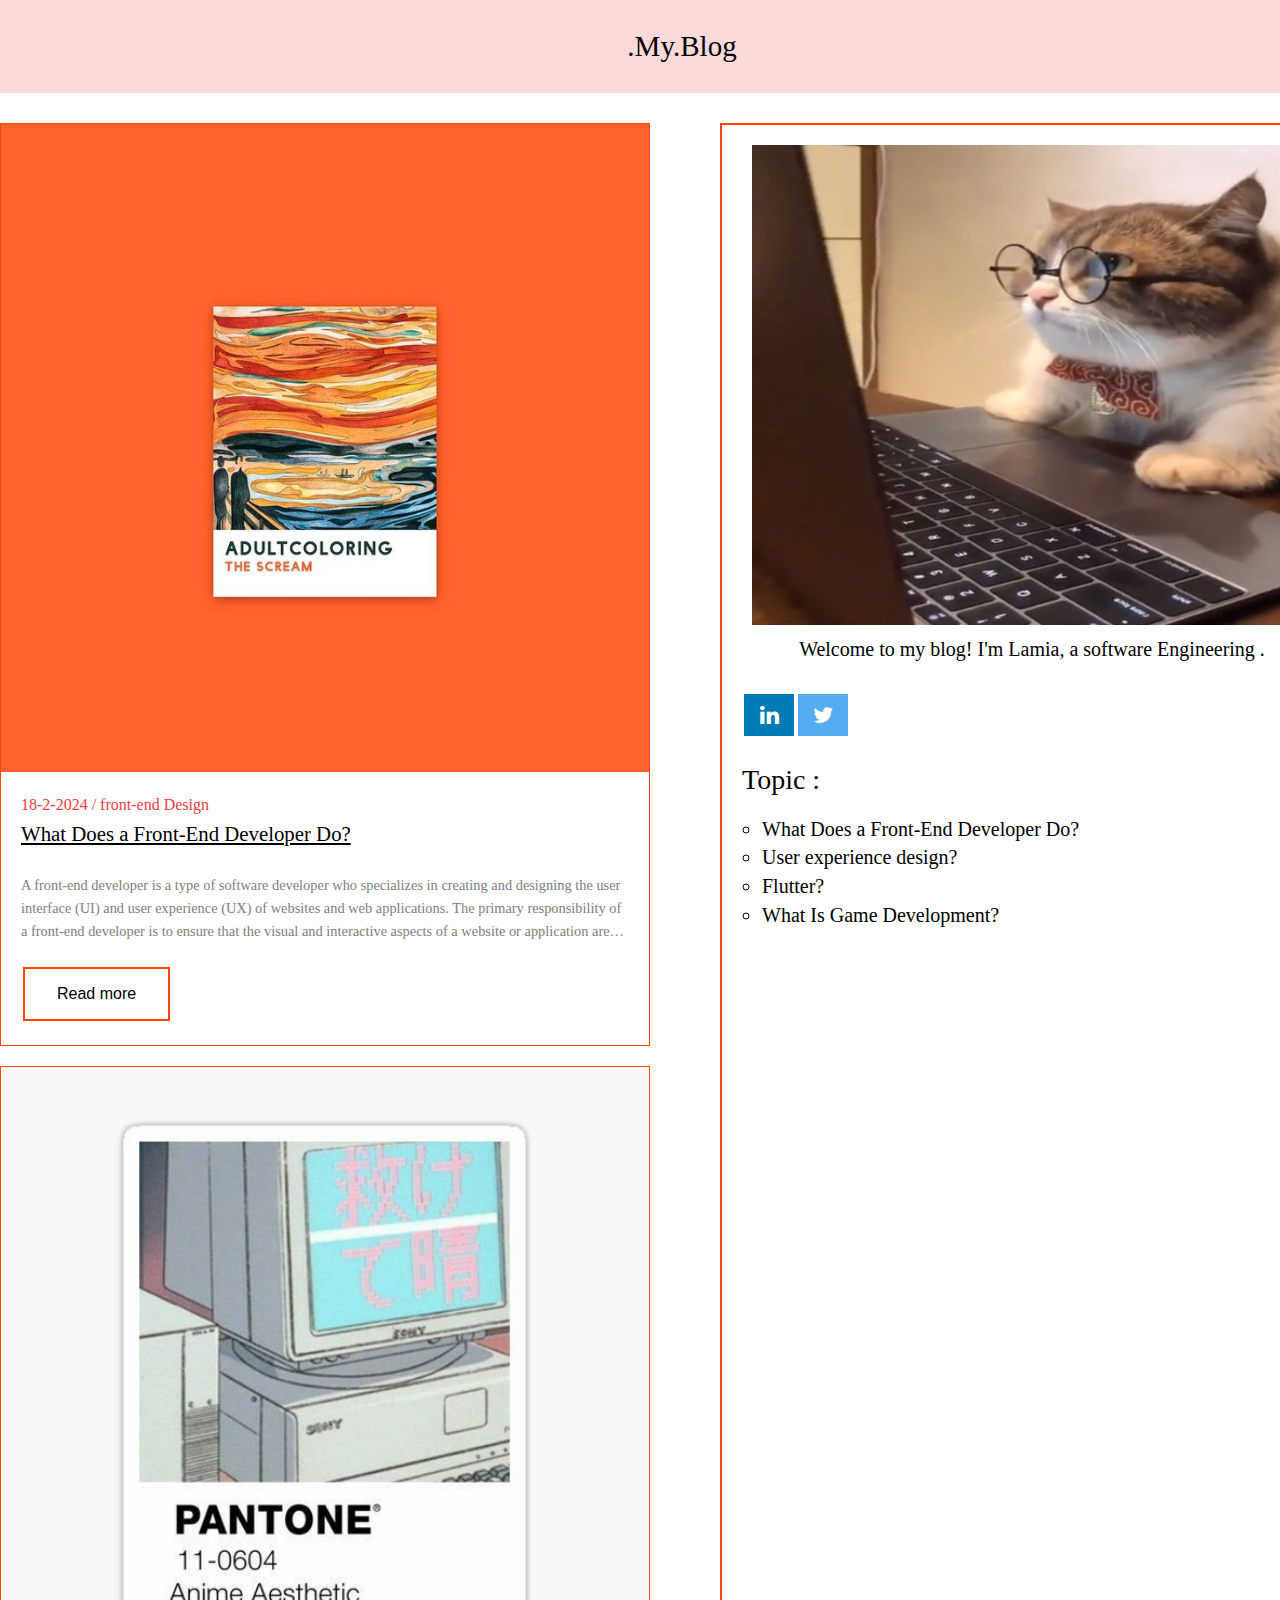
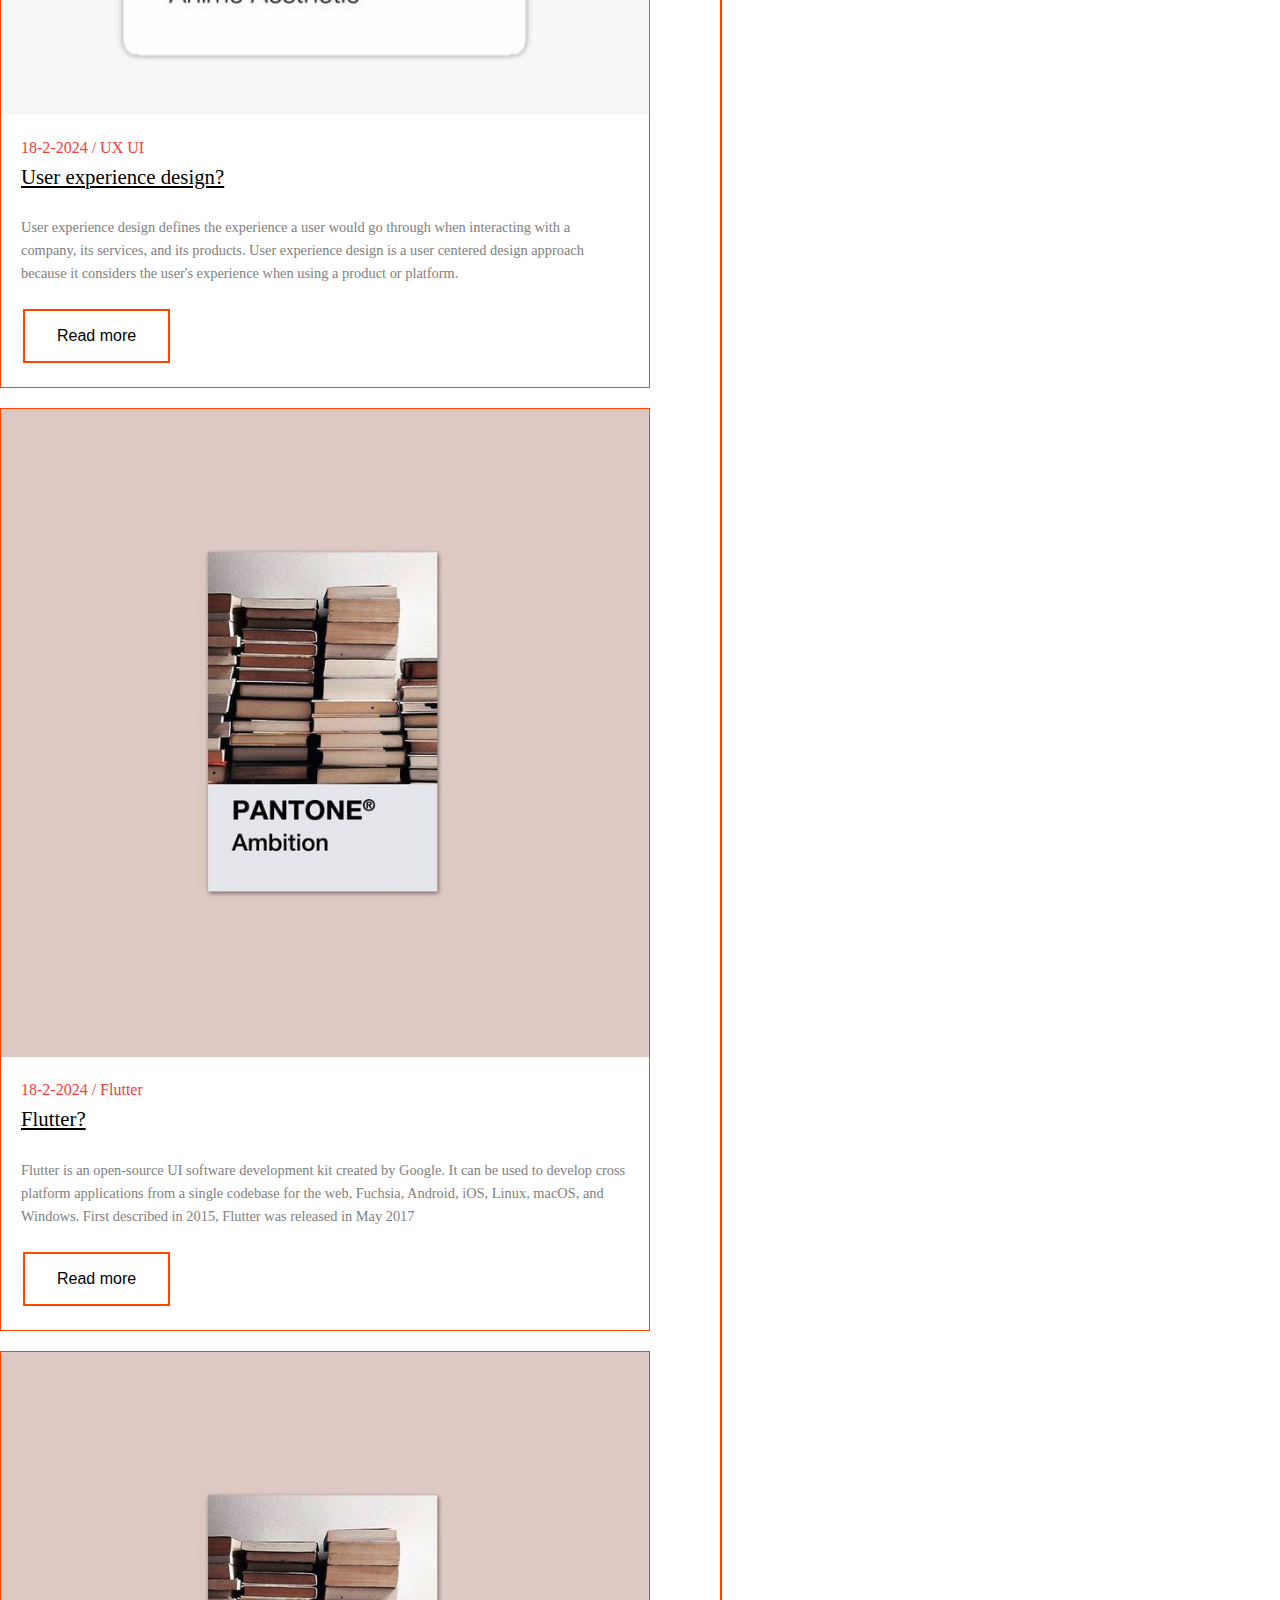
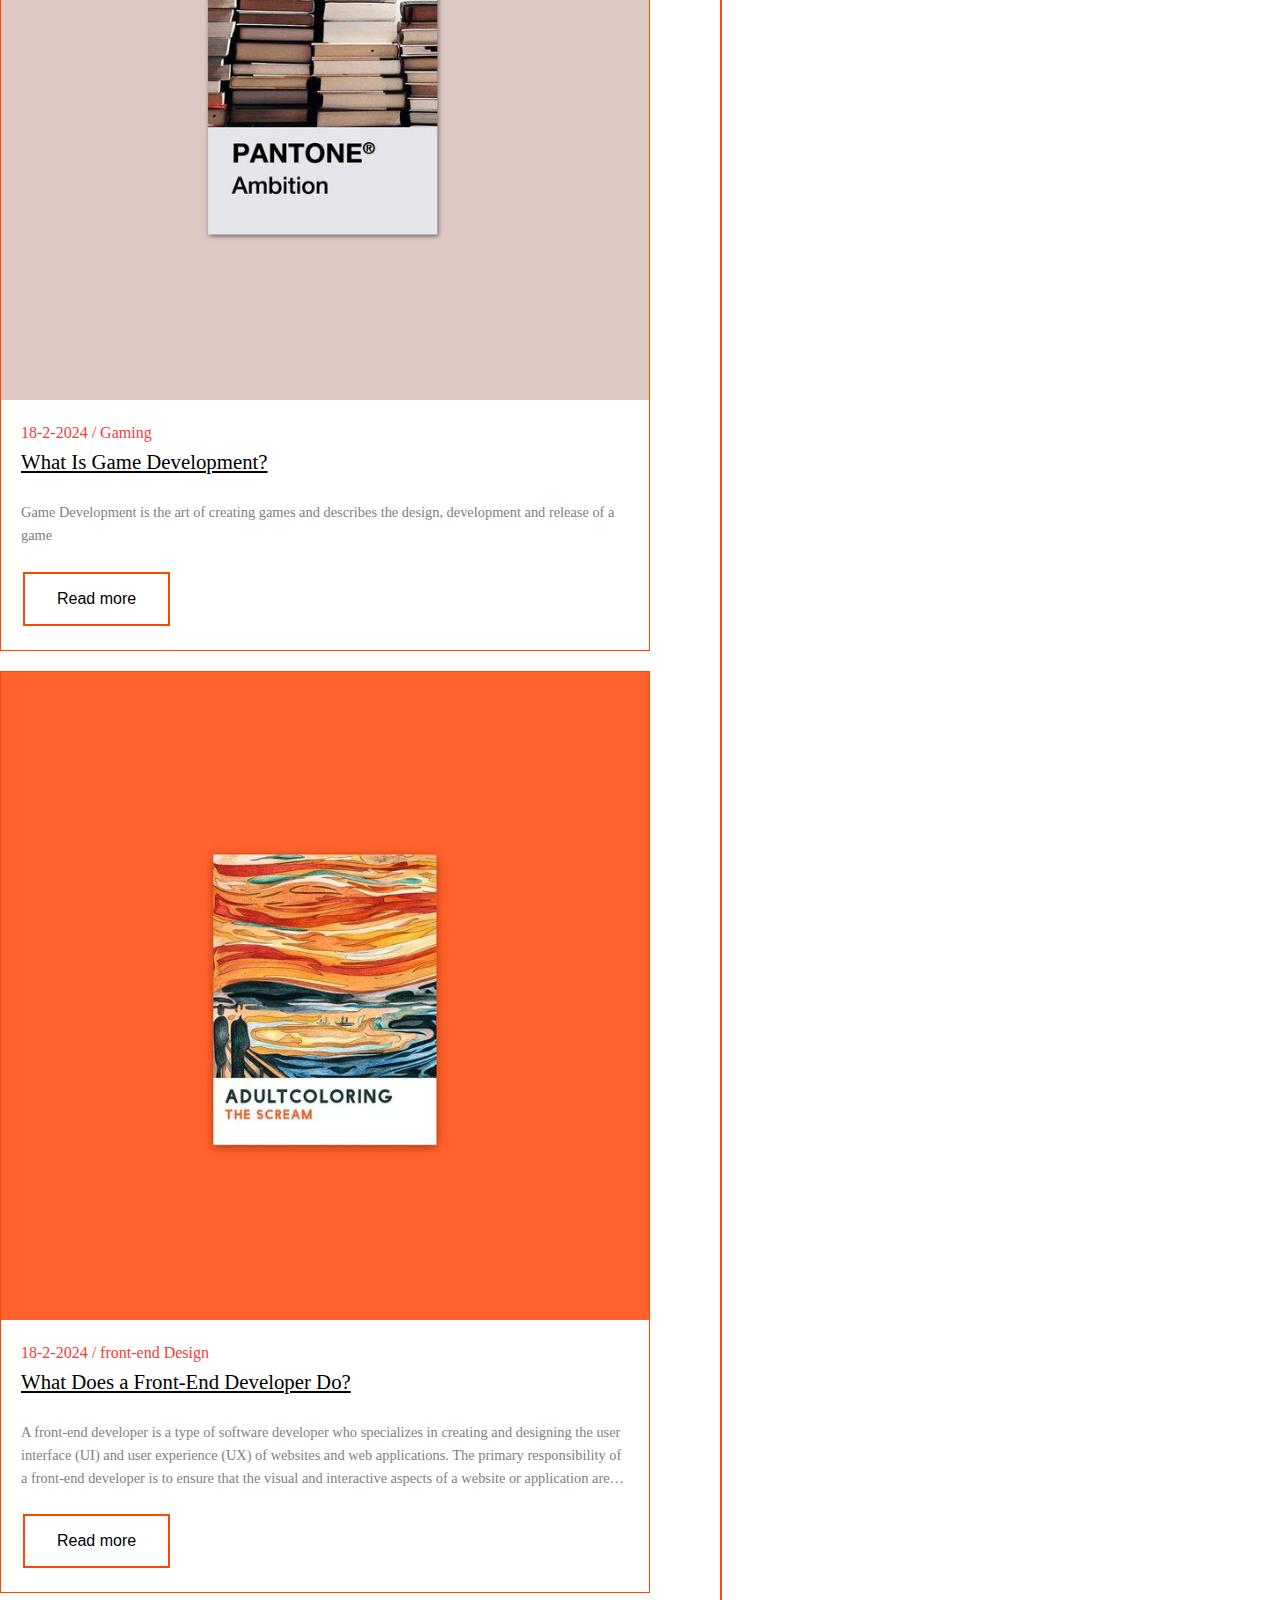
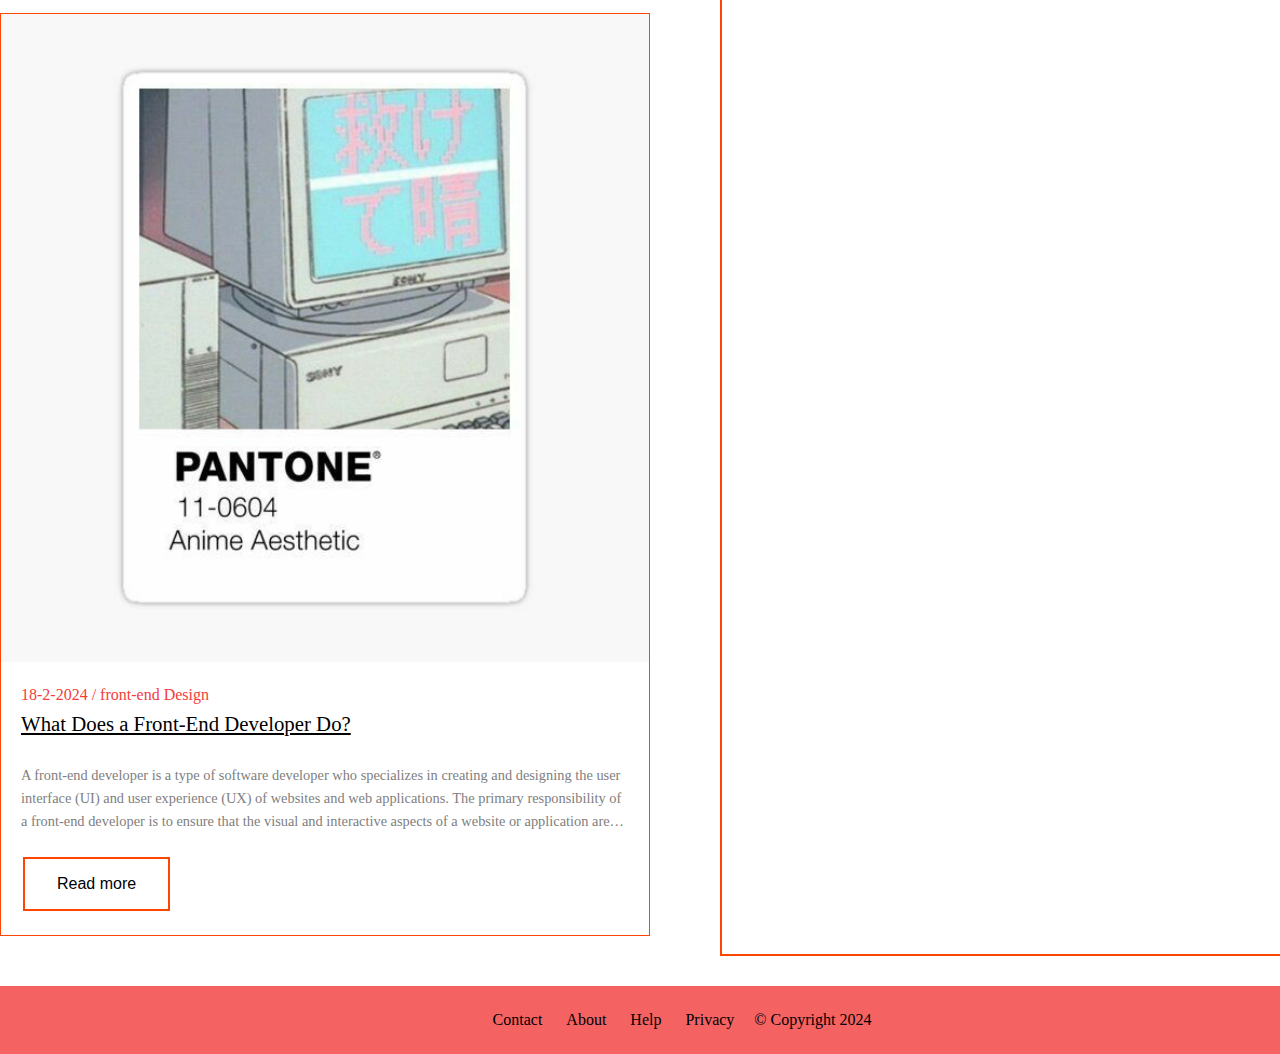
==== index.html @ 6f36d9b8 "Initial commit" ====
<!DOCTYPE html>
<html lang="en">
  <head>
    <meta charset="UTF-8" />
    <meta name="viewport" content="width=device-width, initial-scale=1.0" />

    <title>my personal blog 🚀</title>
    <!-- link css style -->
    <link href="css/style.css" rel="styleSheet" />
    <link rel="preconnect" href="https://fonts.googleapis.com">
<link rel="preconnect" href="https://fonts.gstatic.com" crossorigin>
<link href="https://fonts.googleapis.com/css2?family=Cairo&family=Cairo+Play:wght@200..1000&family=Tajawal&display=swap" rel="stylesheet">
<link rel="stylesheet" href="https://cdnjs.cloudflare.com/ajax/libs/font-awesome/4.7.0/css/font-awesome.min.css">
  </head>
  <body>
 
</style>
</head>
<body>
  <div class="container-hero">
    <header class="header">
      <h1> .My.Blog</h1>
  </header>

  <!-- menu sidenar -->
  <aside class="sidebar">
    <div class="author-info">
        <img src="img/img-author.jpeg" alt="author-img">

        <p >Welcome to my blog! I'm Lamia, a software Engineering .</p>
    </div>
    <ul class="social-menu">
      <li><a href="#" class="fa fa-linkedin"></a></li>
      <li><a href="#" class="fa fa-twitter"></a></li>
     
    </ul>
    <p class="topic">Topic :</p>
<ul class="list-topic">
  <li>What Does a Front-End Developer Do?</li>
  <li>User experience design?</li>
  <li>Flutter?</li>
  <li>What Is Game Development?</li>
</ul>


</aside>
  
<!-- left side > last of blog card -->
    <div class="blog-containr">
      <!-- blog-box-1-->
      <div class="blog-box">
        <!-- img -->
        <div class="blog-img">
          <img src="img/img.jpeg" alt="Blog" />
          <!-- text -->
        </div>
        <div class="blog-text">
          <span>18-2-2024 / front-end Design</span>
          <a href="blog_post.html" class="blog-title">What Does a Front-End Developer Do?</a>
          <p>A front-end developer is a type of software developer who specializes in creating and designing the user interface (UI) and user experience (UX) of websites and web applications. The primary responsibility of a front-end developer is to ensure that the visual and interactive aspects of a website or application are user-friendly, aesthetically pleasing, and functionally efficient.</p>
          <form>
            <button formaction="blog_post.html" class="button ">Read more</button>
          </form>
        </div>
      </div>
      <!-- blog-box-2-->
      <div class="blog-box">
        <!-- img -->
        <div class="blog-img">
          <img src="img/img-card.jpeg" alt="Blog" />
          <!-- text -->
        </div>
        <div class="blog-text">
          <span>18-2-2024 / UX UI</span>
          <a href="blog_post.html" class="blog-title">User experience design?</a>
          <p>User experience design defines the experience a user would go through when interacting with a company, its services, and its products. User experience design is a user centered design approach because it considers the user's experience when using a product or platform.</p>
          <form>
            <button formaction="blog_post.html" class="button ">Read more</button>
          </form>
        </div>
      </div>
      <!-- blog-box-3-->
      <div class="blog-box">
        <!-- img -->
        <div class="blog-img">
          <img src="img/img-book.jpeg" alt="Blog"  />
          <!-- text -->
        </div>
        <div class="blog-text">
          <span>18-2-2024 / Flutter </span>
          <a href="blog_post.html" class="blog-title">Flutter?</a>
          <p> Flutter is an open-source UI software development kit created by Google. It can be used to develop cross platform applications from a single codebase for the web, Fuchsia, Android, iOS, Linux, macOS, and Windows. First described in 2015, Flutter was released in May 2017</p>
          <form>
            <button formaction="blog_post.html" class="button ">Read more</button>
          </form>
        </div>
      </div>
      <!-- blog-box-4-->
      <div class="blog-box">
        <!-- img -->
        <div class="blog-img">
          <img src="img/img-book.jpeg" alt="Blog" />
          <!-- text -->
        </div>
        <div class="blog-text">
          <span>18-2-2024 / Gaming</span>
          <a href="blog_post.html" class="blog-title">What Is Game Development?</a>
          <p> Game Development is the art of creating games and describes the design, development and release of a game </p>
          <form>
            <button formaction="blog_post.html" class="button ">Read more</button>
          </form>
        </div>
      </div>
      <!-- blog-box-5-->
      <div class="blog-box">
        <!-- img -->
        <div class="blog-img">
          <img src="img/img.jpeg" alt="Blog" />
          <!-- text -->
        </div>
        <div class="blog-text">
          <span>18-2-2024 / front-end Design</span>
          <a href="blog_post.html" class="blog-title">What Does a Front-End Developer Do?</a>
          <p>A front-end developer is a type of software developer who specializes in creating and designing the user interface (UI) and user experience (UX) of websites and web applications. The primary responsibility of a front-end developer is to ensure that the visual and interactive aspects of a website or application are user-friendly, aesthetically pleasing, and functionally efficient.</p>
          <form>
            <button formaction="blog_post.html" class="button ">Read more</button>
          </form>
        </div>
      </div>
      <!-- blog-box-6-->
      <div class="blog-box">
        <!-- img -->
        <div class="blog-img">
          <img src="img/img-card.jpeg" alt="Blog" />
          <!-- text -->
        </div>
        <div class="blog-text">
          <span>18-2-2024 / front-end Design</span>
          <a href="blog_post.html" class="blog-title">What Does a Front-End Developer Do?</a>
          <p>A front-end developer is a type of software developer who specializes in creating and designing the user interface (UI) and user experience (UX) of websites and web applications. The primary responsibility of a front-end developer is to ensure that the visual and interactive aspects of a website or application are user-friendly, aesthetically pleasing, and functionally efficient.</p>
          <form>
          <button formaction="blog_post.html" class="button ">Read more</button>
        </form>
        </div>
      </div>
    </div>
  <!-- footer section -->
  <footer class="footer">
    <div class="container-footer">
      <ul class="list">
        <li><a href="#">Contact</a></li>
        <li><a href="#">About</a></li>
        <li><a href="#">Help</a></li>
        <li><a href="#">Privacy</a></li>
      </ul>
    </div>
    <div>&copy; Copyright 2024</div>
  </footer>
</div>
  </body>
</html>
---- css/style.css ----
* {
  margin: 0px;
  padding: 0px;
}

.body {
  font-family: "Cairo Play", sans-serif;
  background-color: rgba(211, 211, 211, 0.226);
  margin: 0px;
  padding: 0px;
}

.container-hero {
  display: grid;
  grid-template-areas:
    "header header header header header header"
    "left left left left left menu"
    "footer footer footer footer footer footer";
  grid-gap: 10px;
}

.blog {
  display: flex;
  justify-content: center;
  align-items: center;
  flex-direction: column;
  padding: 40px;
  border-bottom: 1px solid black;
}
.header {
  grid-area: header;
  display: flex;
  justify-content: center;
  align-items: center;
  flex-direction: column;
  padding-top: 30px;
  padding-bottom: 30px;
  background-color: #f33c3c32;
}
.sidebar {
  grid-area: menu;
  background-color: white;
  border: 2px solid orangered;
  margin: 20px;
  padding: 20px;
  text-align: left;
  line-height: 1.8em;
  justify-self: center;
}
.author-info {
  display: flex;
  flex-direction: column;
  justify-items: center;
  padding-left: 10px;
  padding-right: 10px;
}
.author-info img {
  height: 30rem;
  width: 35rem;
}
.author-info p {
  padding-top: 10px;
  font-size: 20px;
  text-align: center;
}

.fa {
  padding: 10px;
  font-size: 30px;
  width: 30px;
  text-align: center;
  text-decoration: none;
  margin: 5px 2px;
}

.fa:hover {
  opacity: 0.7;
}

.fa-linkedin {
  background: #007bb5;
  color: white;
}
.fa-twitter {
  background: #55acee;
  color: white;
}
.social-menu {
  width: 100px;
  display: flex;
  justify-content: space-evenly;
  padding-top: 25px;
}

.social-menu li {
  font-size: 22px;
  list-style: none;
}
.topic {
  padding-top: 25px;
  font-size: 28px;
}
ul.list-topic {
  list-style-type: circle;
  padding: 20px;
  font-size: 20px;
}
.header h1 {
  font-size: 29px;
  color: black;
  font-weight: 400;
}
.blog-containr {
  display: flex;
  justify-content: space-around;
  align-items: center;
  margin: 20px 0px;
  flex-wrap: wrap;
}
.blog-box {
  grid-area: left;
  width: 650px;
  border: 1px solid orangered;
  margin-bottom: 20px;
  box-sizing: border-box;
}
.blog-img {
  width: 100%;
  height: auto;
}
.blog-img img {
  width: 100%;
  height: 100%;
  object-fit: cover;
  object-position: center;
}
.blog-text {
  padding: 20px;
  display: flex;
  flex-direction: column;
}
.blog-text span {
  color: #f33c3c;
  font-weight: 0.9rem;
}
.blog-text .blog-title {
  font-size: 1.3rem;
  line-height: 1.9;
  font-weight: 500;
  grid-column: 20px;
  color: black;
}
.blog-text .blog-title:hover {
  color: #f33c3c;
  transition: all ease-in 0.3s;
}
.blog-text p {
  color: gray;
  line-height: 1.6;
  font-size: 0.9rem;
  display: -webkit-box;
  -webkit-line-clamp: 3;
  -webkit-box-orient: vertical;
  overflow: hidden;
  text-overflow: ellipsis;
  margin: 20px 0px;
}
 .button {
  padding: 16px 32px;
  text-decoration: none;
  display: inline-block;
  font-size: 16px;
  margin: 4px 2px;
  cursor: pointer;
  background-color: white; 
  color: black; 
  border: 2px solid orangered;
}

.footer {
  grid-area: footer;
  display: flex;
  justify-content: center;
  align-items: center;
  background-color: #f33c3ccd;
  padding: 25px;
  text-align: center;
}

.list {
  list-style: none;
  padding: 0;
  margin: 0;
}

.list li {
  display: inline-block;
  margin-right: 20px;
}

.footer a {
  color: black;
  text-decoration: none;
}

/* details-blog */

.details-blog {
  grid-area: left;
  display: flex;
  padding-top: 2rem;
  flex-direction: column;
  line-height: 2.5em;
  padding-left: 30px;
  padding-right: 30px;
  font-size: 18px;
}
.details-blog h1,
.details-blog span {
  background-color: rgba(250, 235, 215, 0.708);

  text-align: center;
}
.image {
  text-align: center;
  padding-bottom: 20px;
}

ol {
  background: lightgray;
  padding-left: 30px;
}

@media (max-width: 1100px) {
  .container-hero {
    grid-template-areas:
      "header header header header header header"
      "left left left menu menu menu"
      "footer footer footer footer footer footer";
  }
}

@media (max-width: 768px) {
  .container-hero {
    grid-template-areas:
      "header"
      "menu"
      "left"
      "footer";
  }

  .blog-box {
    width: 100%;
  }
}

@media (max-width: 1250px) {
  .blog-box {
    width: 650px;
  }
}
@media (max-width: 1100px) {
  .blog-box {
    width: 70%;
  }
}
@media (max-width: 550px) {
  .blog-box {
    margin: 20px 10px;
    width: 100%;
  }
}
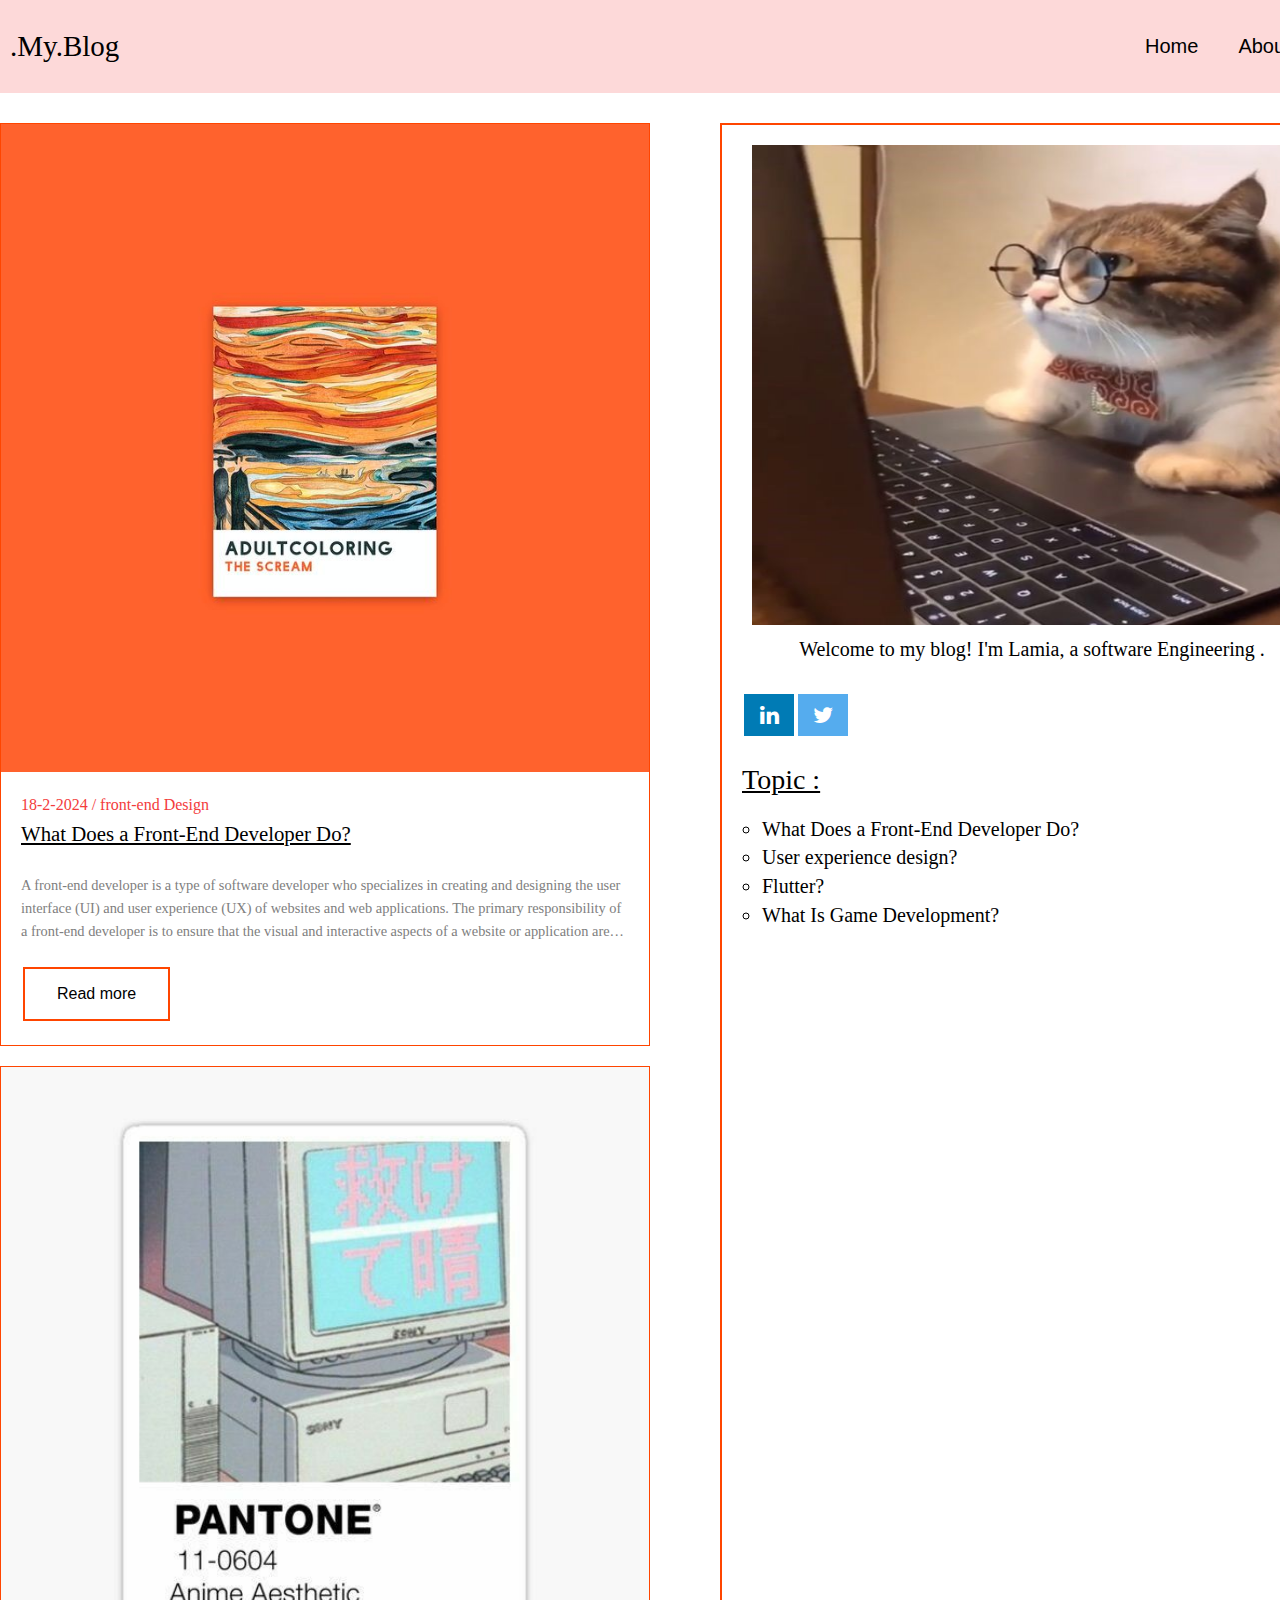
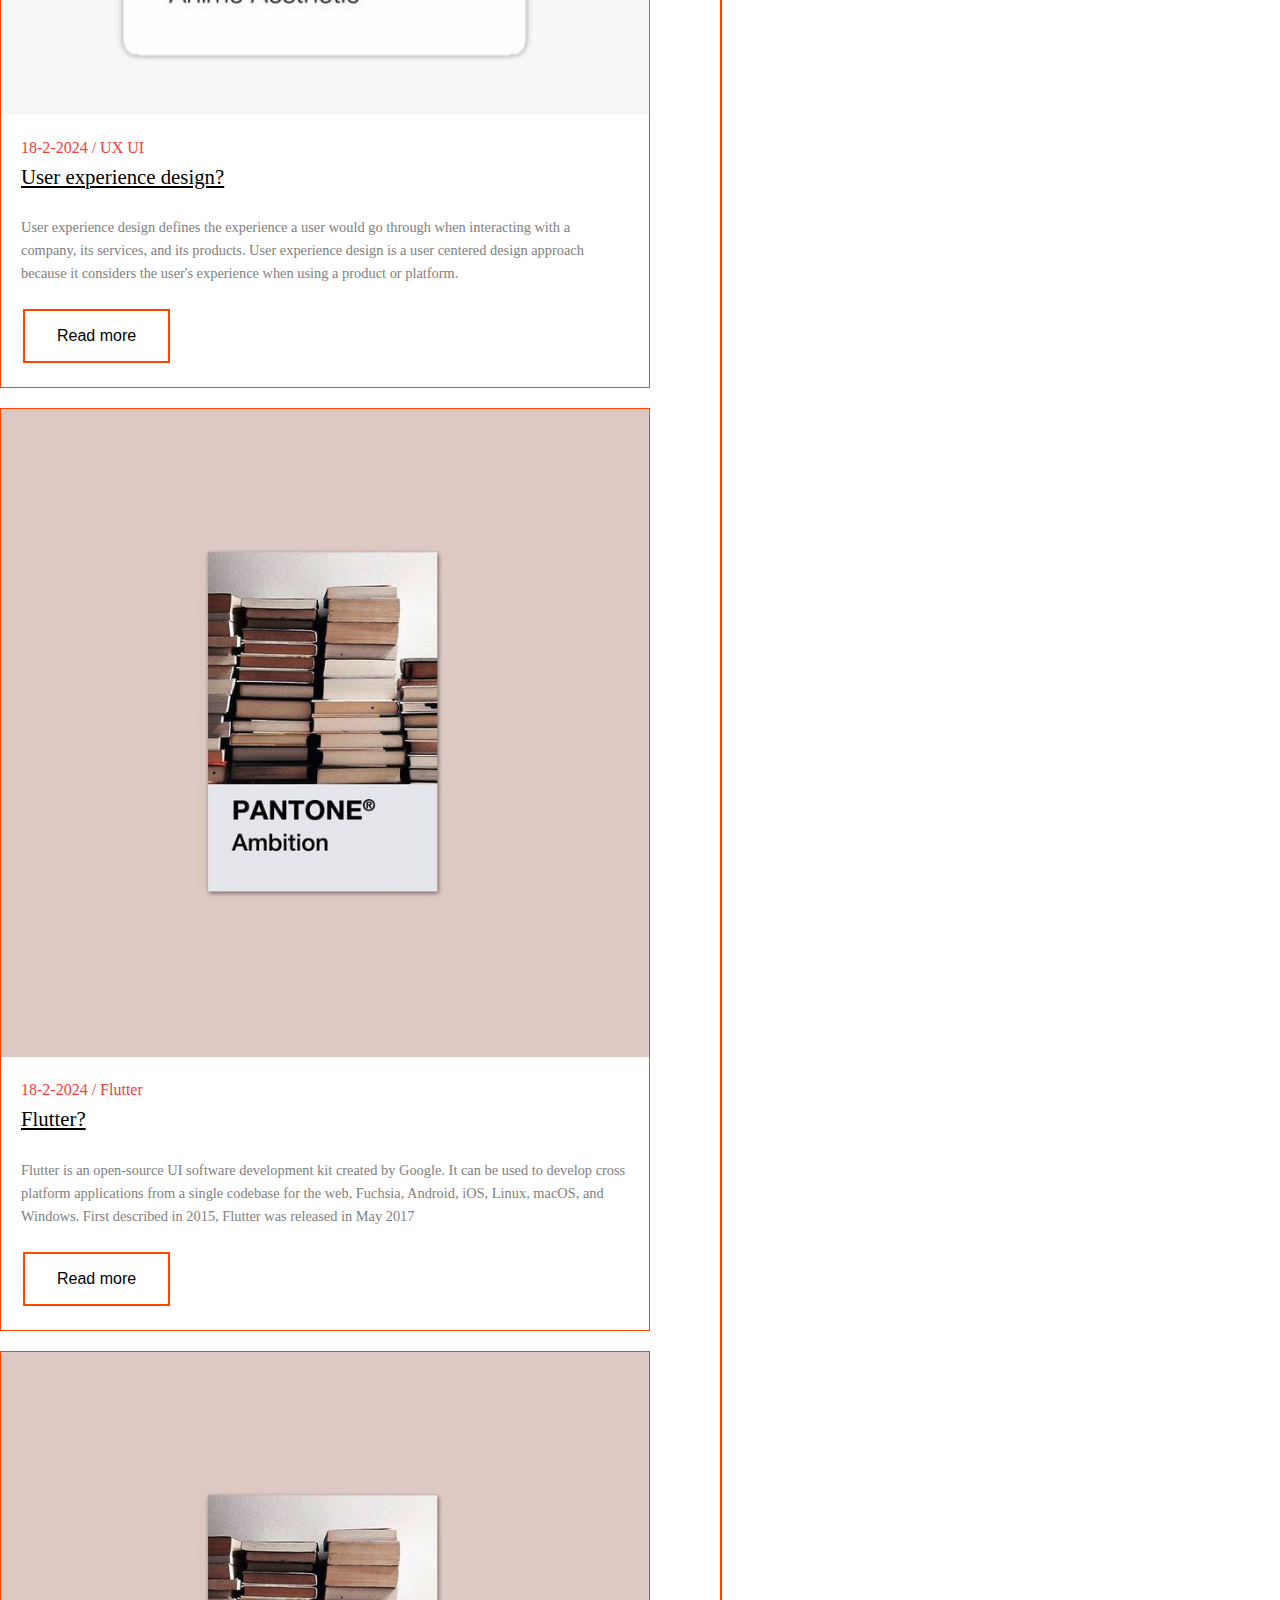
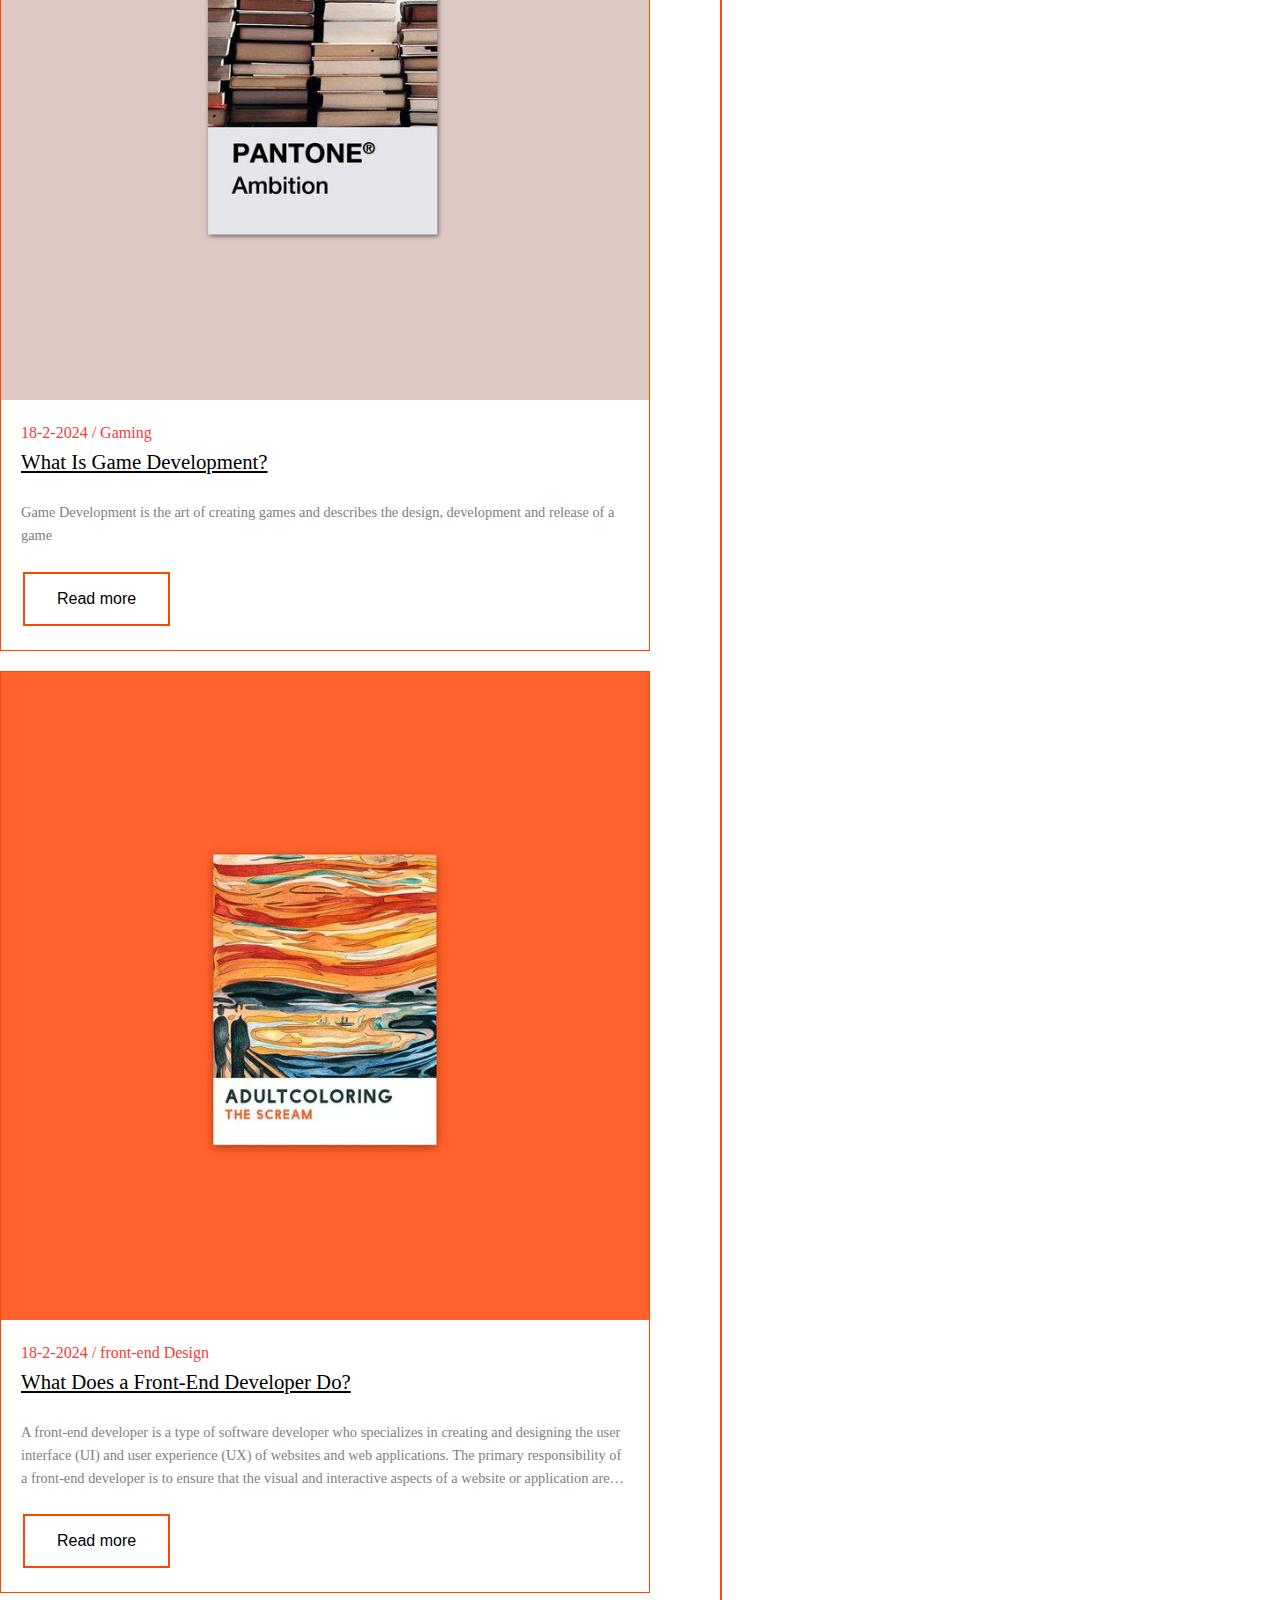
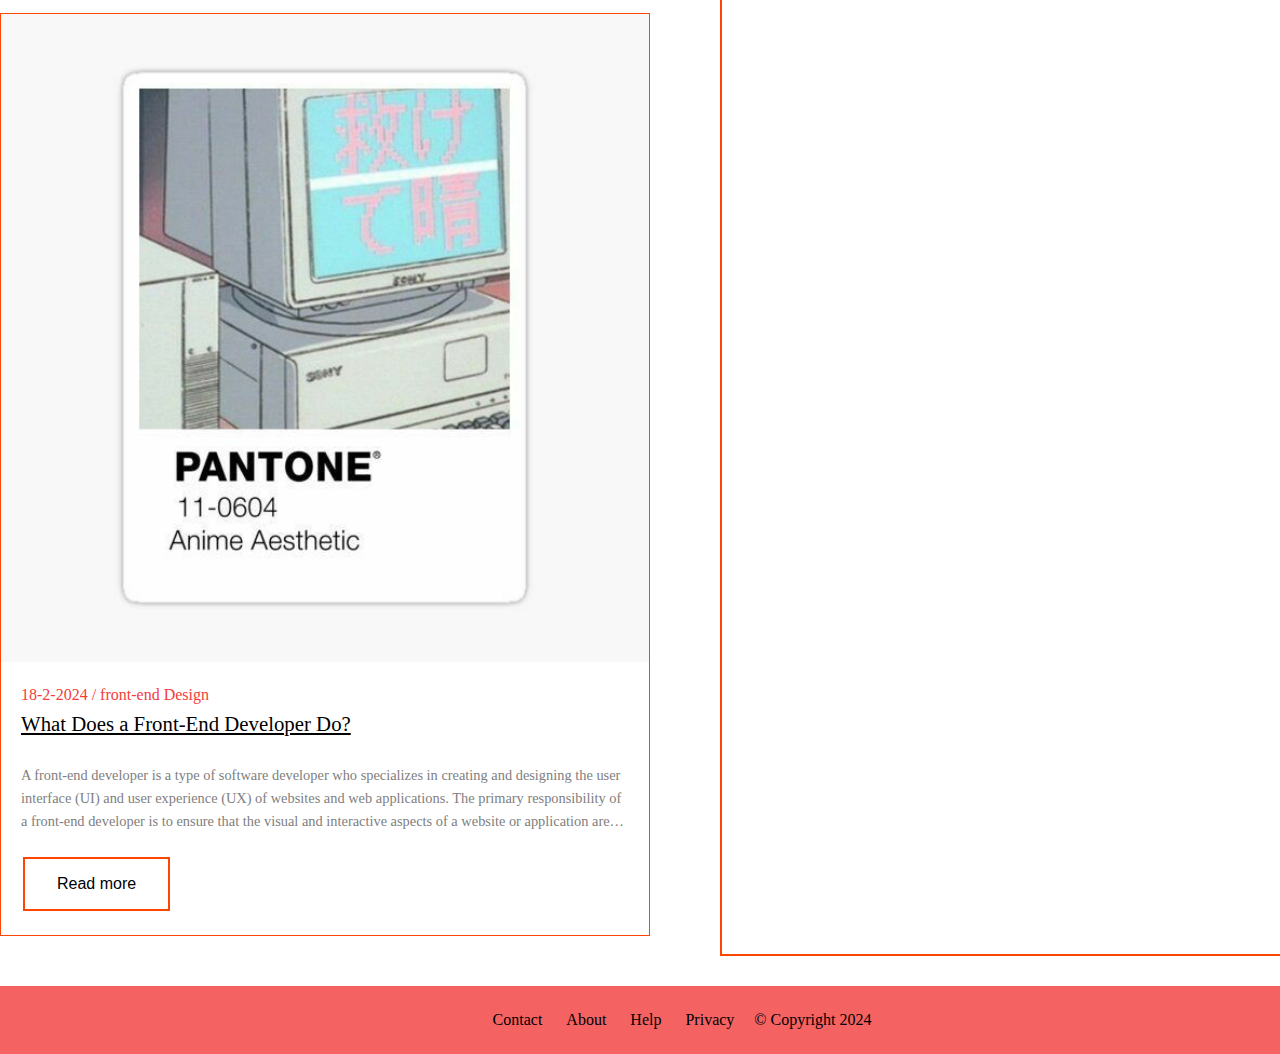
==== commit 4a47f97b: "fix: navbar" ====
--- a/index.html
+++ b/index.html
@@ -20,9 +20,15 @@
   <div class="container-hero">
     <header class="header">
       <h1> .My.Blog</h1>
+      <nav>
+        <ul class="nav-menu">
+            <li><a href="#">Home</a></li>
+            <li><a href="#">About Me</a></li>
+        </ul>
+    </nav>
   </header>
 
-  <!-- menu sidenar -->
+  <!-- menu sidebar -->
   <aside class="sidebar">
     <div class="author-info">
         <img src="img/img-author.jpeg" alt="author-img">
--- a/css/style.css
+++ b/css/style.css
@@ -1,3 +1,7 @@
+@import "sidebar.css";
+@import "card.css";
+@import "details.css";
+
 * {
   margin: 0px;
   padding: 0px;
@@ -27,154 +31,45 @@
   padding: 40px;
   border-bottom: 1px solid black;
 }
+
 .header {
   grid-area: header;
   display: flex;
-  justify-content: center;
+  justify-content: space-between;
   align-items: center;
-  flex-direction: column;
   padding-top: 30px;
   padding-bottom: 30px;
+  padding-left: 10px;
+  padding-right: 10px;
   background-color: #f33c3c32;
 }
-.sidebar {
-  grid-area: menu;
-  background-color: white;
-  border: 2px solid orangered;
-  margin: 20px;
-  padding: 20px;
-  text-align: left;
-  line-height: 1.8em;
-  justify-self: center;
-}
-.author-info {
-  display: flex;
-  flex-direction: column;
-  justify-items: center;
-  padding-left: 10px;
-  padding-right: 10px;
-}
-.author-info img {
-  height: 30rem;
-  width: 35rem;
-}
-.author-info p {
-  padding-top: 10px;
-  font-size: 20px;
-  text-align: center;
-}
 
-.fa {
-  padding: 10px;
-  font-size: 30px;
-  width: 30px;
-  text-align: center;
-  text-decoration: none;
-  margin: 5px 2px;
-}
-
-.fa:hover {
-  opacity: 0.7;
-}
-
-.fa-linkedin {
-  background: #007bb5;
-  color: white;
-}
-.fa-twitter {
-  background: #55acee;
-  color: white;
-}
-.social-menu {
-  width: 100px;
-  display: flex;
-  justify-content: space-evenly;
-  padding-top: 25px;
-}
-
-.social-menu li {
-  font-size: 22px;
-  list-style: none;
-}
-.topic {
-  padding-top: 25px;
-  font-size: 28px;
-}
-ul.list-topic {
-  list-style-type: circle;
-  padding: 20px;
-  font-size: 20px;
-}
 .header h1 {
   font-size: 29px;
   color: black;
   font-weight: 400;
+  text-align: center;
 }
-.blog-containr {
+
+.nav-menu {
+  list-style: none;
   display: flex;
-  justify-content: space-around;
-  align-items: center;
-  margin: 20px 0px;
-  flex-wrap: wrap;
+  margin-right: 10px;
 }
-.blog-box {
-  grid-area: left;
-  width: 650px;
-  border: 1px solid orangered;
-  margin-bottom: 20px;
-  box-sizing: border-box;
+
+.nav-menu a {
+  font-family: "Montserrat", sans-serif;
+  color: black;
+  text-decoration: none;
+  font-size: 20px;
+  font-weight: 400;
+  padding: 5px 20px;
 }
-.blog-img {
-  width: 100%;
-  height: auto;
-}
-.blog-img img {
-  width: 100%;
-  height: 100%;
-  object-fit: cover;
-  object-position: center;
-}
-.blog-text {
-  padding: 20px;
-  display: flex;
-  flex-direction: column;
-}
-.blog-text span {
-  color: #f33c3c;
-  font-weight: 0.9rem;
-}
-.blog-text .blog-title {
-  font-size: 1.3rem;
-  line-height: 1.9;
-  font-weight: 500;
-  grid-column: 20px;
-  color: black;
-}
-.blog-text .blog-title:hover {
-  color: #f33c3c;
-  transition: all ease-in 0.3s;
-}
-.blog-text p {
-  color: gray;
-  line-height: 1.6;
-  font-size: 0.9rem;
-  display: -webkit-box;
-  -webkit-line-clamp: 3;
-  -webkit-box-orient: vertical;
-  overflow: hidden;
-  text-overflow: ellipsis;
-  margin: 20px 0px;
-}
- .button {
-  padding: 16px 32px;
-  text-decoration: none;
-  display: inline-block;
-  font-size: 16px;
-  margin: 4px 2px;
+
+.nav-menu a:hover {
+  background-color: #f33c3ccd;
+  font-weight: 700;
   cursor: pointer;
-  background-color: white; 
-  color: black; 
-  border: 2px solid orangered;
 }
 
 .footer {
@@ -201,34 +96,6 @@
 .footer a {
   color: black;
   text-decoration: none;
-}
-
-/* details-blog */
-
-.details-blog {
-  grid-area: left;
-  display: flex;
-  padding-top: 2rem;
-  flex-direction: column;
-  line-height: 2.5em;
-  padding-left: 30px;
-  padding-right: 30px;
-  font-size: 18px;
-}
-.details-blog h1,
-.details-blog span {
-  background-color: rgba(250, 235, 215, 0.708);
-
-  text-align: center;
-}
-.image {
-  text-align: center;
-  padding-bottom: 20px;
-}
-
-ol {
-  background: lightgray;
-  padding-left: 30px;
 }
 
 @media (max-width: 1100px) {
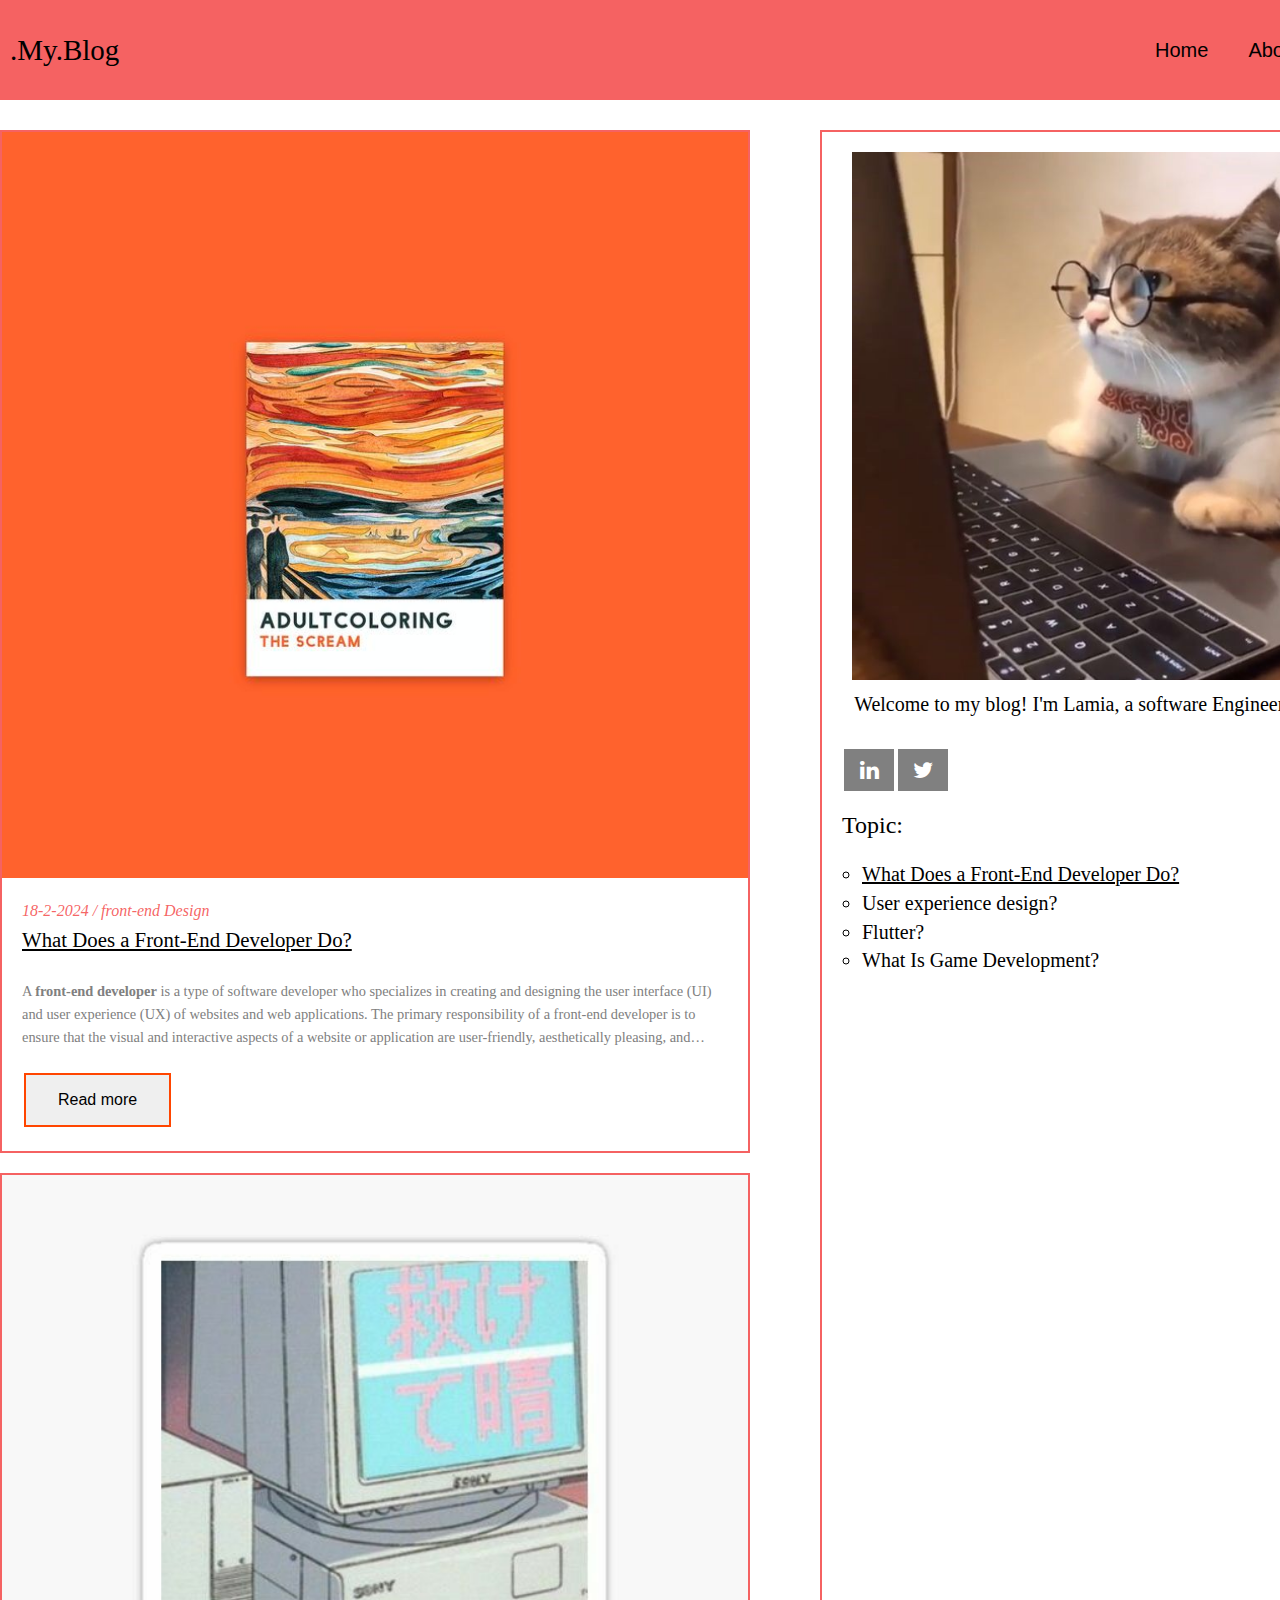
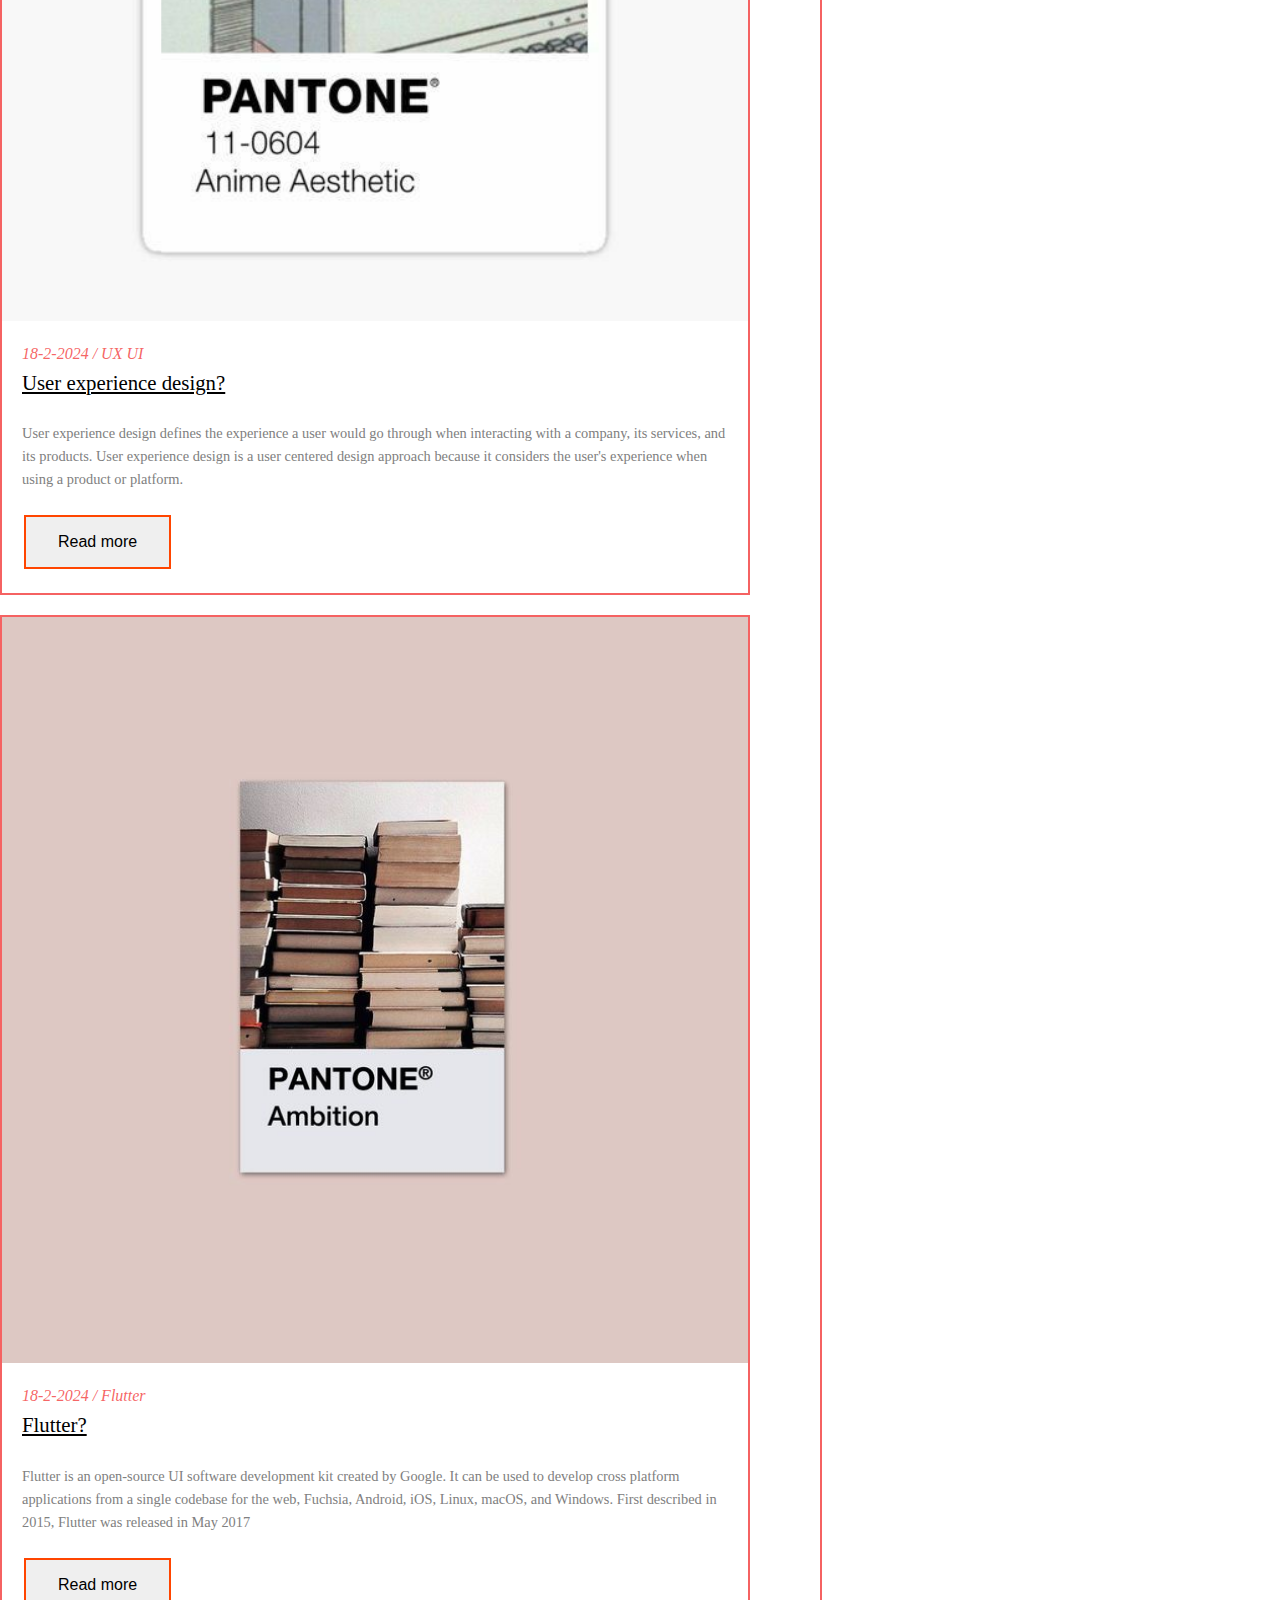
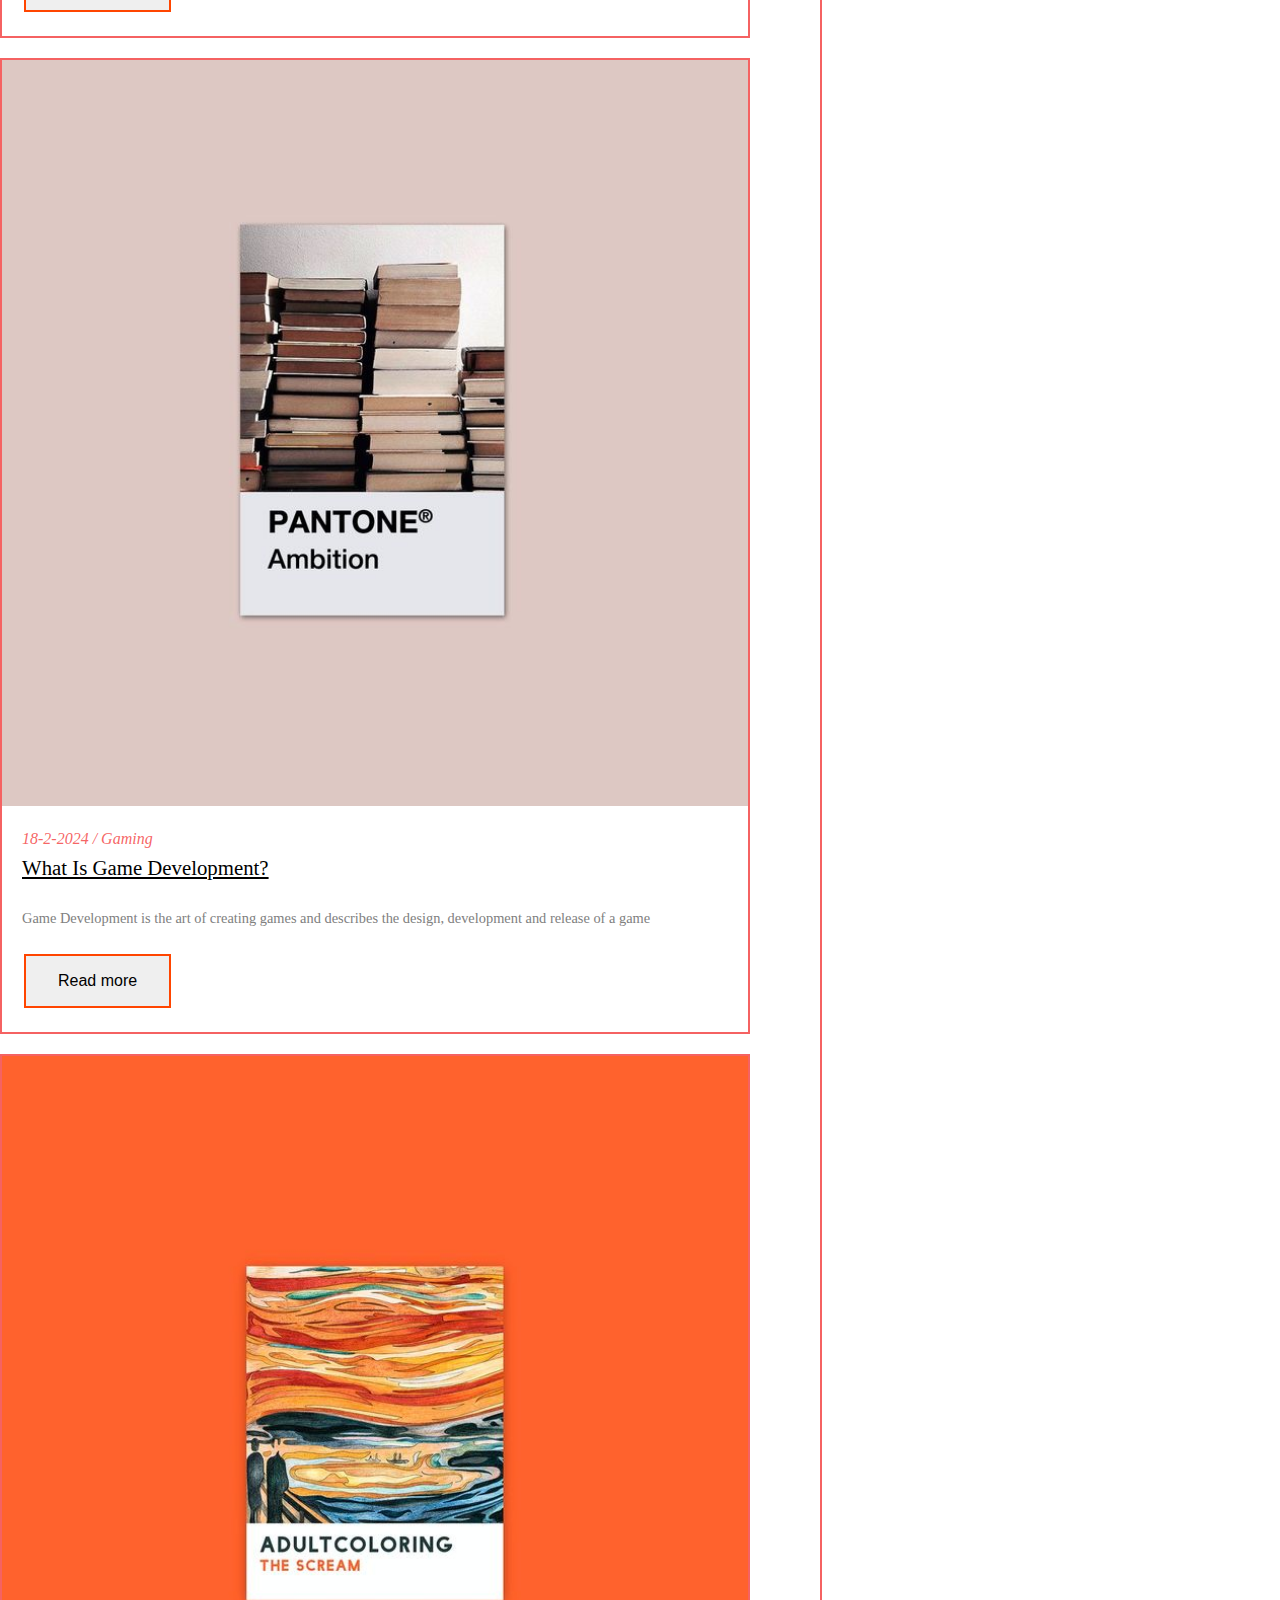
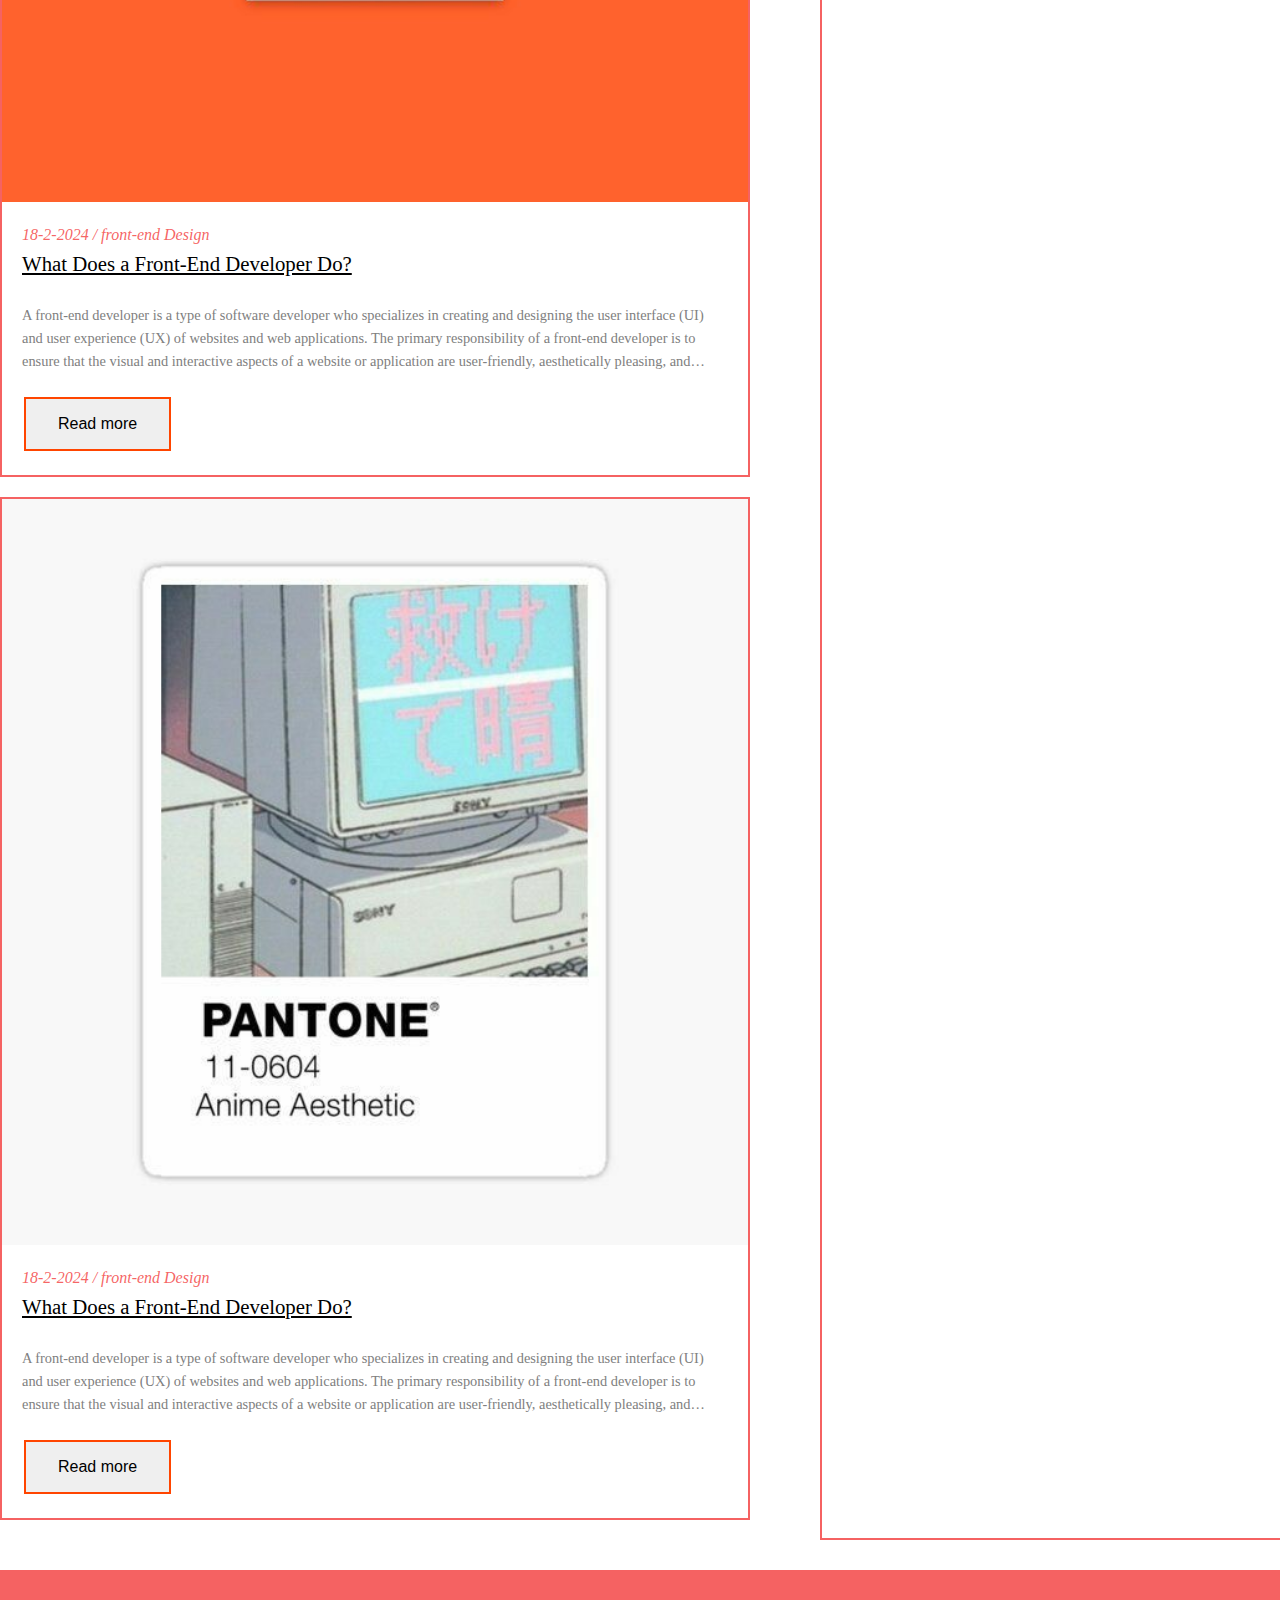
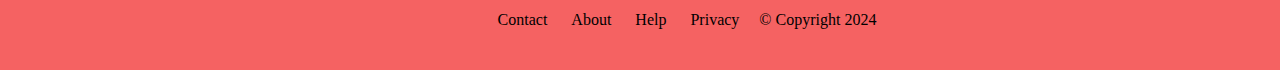
==== commit 3671f086: "fix: grid & responsivenes & style" ====
--- a/index.html
+++ b/index.html
@@ -40,9 +40,9 @@
       <li><a href="#" class="fa fa-twitter"></a></li>
      
     </ul>
-    <p class="topic">Topic :</p>
+    <p>Topic:</p>
 <ul class="list-topic">
-  <li>What Does a Front-End Developer Do?</li>
+  <li><u>What Does a Front-End Developer Do?</u></li>
   <li>User experience design?</li>
   <li>Flutter?</li>
   <li>What Is Game Development?</li>
@@ -63,7 +63,7 @@
         <div class="blog-text">
           <span>18-2-2024 / front-end Design</span>
           <a href="blog_post.html" class="blog-title">What Does a Front-End Developer Do?</a>
-          <p>A front-end developer is a type of software developer who specializes in creating and designing the user interface (UI) and user experience (UX) of websites and web applications. The primary responsibility of a front-end developer is to ensure that the visual and interactive aspects of a website or application are user-friendly, aesthetically pleasing, and functionally efficient.</p>
+          <p>A <strong>front-end developer</strong> is a type of software developer who specializes in creating and designing the user interface (UI) and user experience (UX) of websites and web applications. The primary responsibility of a front-end developer is to ensure that the visual and interactive aspects of a website or application are user-friendly, aesthetically pleasing, and functionally efficient.</p>
           <form>
             <button formaction="blog_post.html" class="button ">Read more</button>
           </form>
--- a/css/style.css
+++ b/css/style.css
@@ -2,6 +2,13 @@
 @import "card.css";
 @import "details.css";
 
+/* 
+Colors:
+1- black
+2-f33c3ccd
+3-gray
+*/
+
 * {
   margin: 0px;
   padding: 0px;
@@ -9,13 +16,14 @@
 
 .body {
   font-family: "Cairo Play", sans-serif;
-  background-color: rgba(211, 211, 211, 0.226);
   margin: 0px;
   padding: 0px;
 }
 
 .container-hero {
   display: grid;
+  grid-template-columns: repeat(auto-fit, minmax(200px, 1fr));
+  grid-auto-rows: minmax(100px, auto);
   grid-template-areas:
     "header header header header header header"
     "left left left left left menu"
@@ -41,7 +49,7 @@
   padding-bottom: 30px;
   padding-left: 10px;
   padding-right: 10px;
-  background-color: #f33c3c32;
+  background-color: #f33c3ccd;
 }
 
 .header h1 {
@@ -98,42 +106,143 @@
   text-decoration: none;
 }
 
-@media (max-width: 1100px) {
-  .container-hero {
-    grid-template-areas:
-      "header header header header header header"
-      "left left left menu menu menu"
-      "footer footer footer footer footer footer";
-  }
-}
-
+.sidebar {
+  grid-area: menu;
+  border: 2px solid #f33c3ccd;
+  margin: 20px;
+  padding: 20px;
+  text-align: left;
+  line-height: 1.8em;
+  justify-self: center;
+}
+
+.author-info {
+  display: flex;
+  flex-direction: column;
+  justify-items: center;
+  padding-left: 10px;
+  padding-right: 10px;
+}
+
+.author-info img {
+  height: 30rem;
+  width: 35rem;
+}
+
+.details-blog {
+  grid-area: left;
+  display: flex;
+  padding-top: 2rem;
+  flex-direction: column;
+  line-height: 2.5em;
+  padding-left: 30px;
+  padding-right: 30px;
+  font-size: 18px;
+}
+
+.blog-containr {
+  display: flex;
+  justify-content: space-around;
+  align-items: center;
+  margin: 20px 0px;
+  flex-wrap: wrap;
+}
+
+.blog-box {
+  width: 100%;
+  border: 2px solid #f33c3ccd;
+  margin-bottom: 20px;
+  box-sizing: border-box;
+}
+
+/* Mobile screen */
 @media (max-width: 768px) {
   .container-hero {
+    grid-template-columns: 1fr;
     grid-template-areas:
       "header"
       "menu"
       "left"
       "footer";
   }
-
+  .sidebar {
+    width: auto; 
+    justify-self: center;
+  }
+  .author-info img {
+    height: auto;
+    width: 100%;
+  }
+  .blog-containr {
+    padding-left: 20px;
+    padding-right: 20px;
+  }
+  .details-blog {
+    padding-right: 20px;
+    padding-left: 20px;
+  }
+}
+/* meduim screen */
+@media (min-width: 768px) and (max-width: 820px) {
+  .container-hero {
+    grid-template-columns: 1fr;
+    grid-template-areas:
+      "header"
+      "menu"
+      "left"
+      "footer";
+  }
+  .sidebar {
+    width: 690px;
+    justify-self: center;
+  }
+  .author-info img {
+    height: auto;
+    width: 100%;
+  }
+  .blog-containr {
+    padding-left: 20px;
+    padding-right: 20px;
+  }
+  .details-blog {
+    padding-right: 20px;
+    padding-left: 20px;
+  }
+}
+
+/* large screens */
+@media (min-width: 992px) {
+  .container-hero {
+    grid-template-columns: 1fr;
+    grid-template-areas:
+      "header header header header header header"
+      "left left left left left menu"
+      "footer footer footer footer footer footer";
+  }
+  .sidebar {
+    width: 490px;
+    justify-self: center;
+  }
+  .author-info img {
+    height: auto;
+    width: 100%;
+  }
+  .blog-containr {
+    display: flex;
+    justify-content: space-around;
+    align-items: center;
+    margin: 20px 0px;
+    flex-wrap: wrap;
+  }
   .blog-box {
-    width: 100%;
-  }
-}
-
-@media (max-width: 1250px) {
-  .blog-box {
-    width: 650px;
-  }
-}
-@media (max-width: 1100px) {
-  .blog-box {
-    width: 70%;
-  }
-}
-@media (max-width: 550px) {
-  .blog-box {
-    margin: 20px 10px;
-    width: 100%;
-  }
-}
+    grid-area: left;
+    width: 750px;
+    border: 2px solid #f33c3ccd;
+    margin-bottom: 20px;
+    box-sizing: border-box;
+  }
+  .details-blog {
+    padding-right: 45px;
+    padding-left: 45px;
+  }
+}
